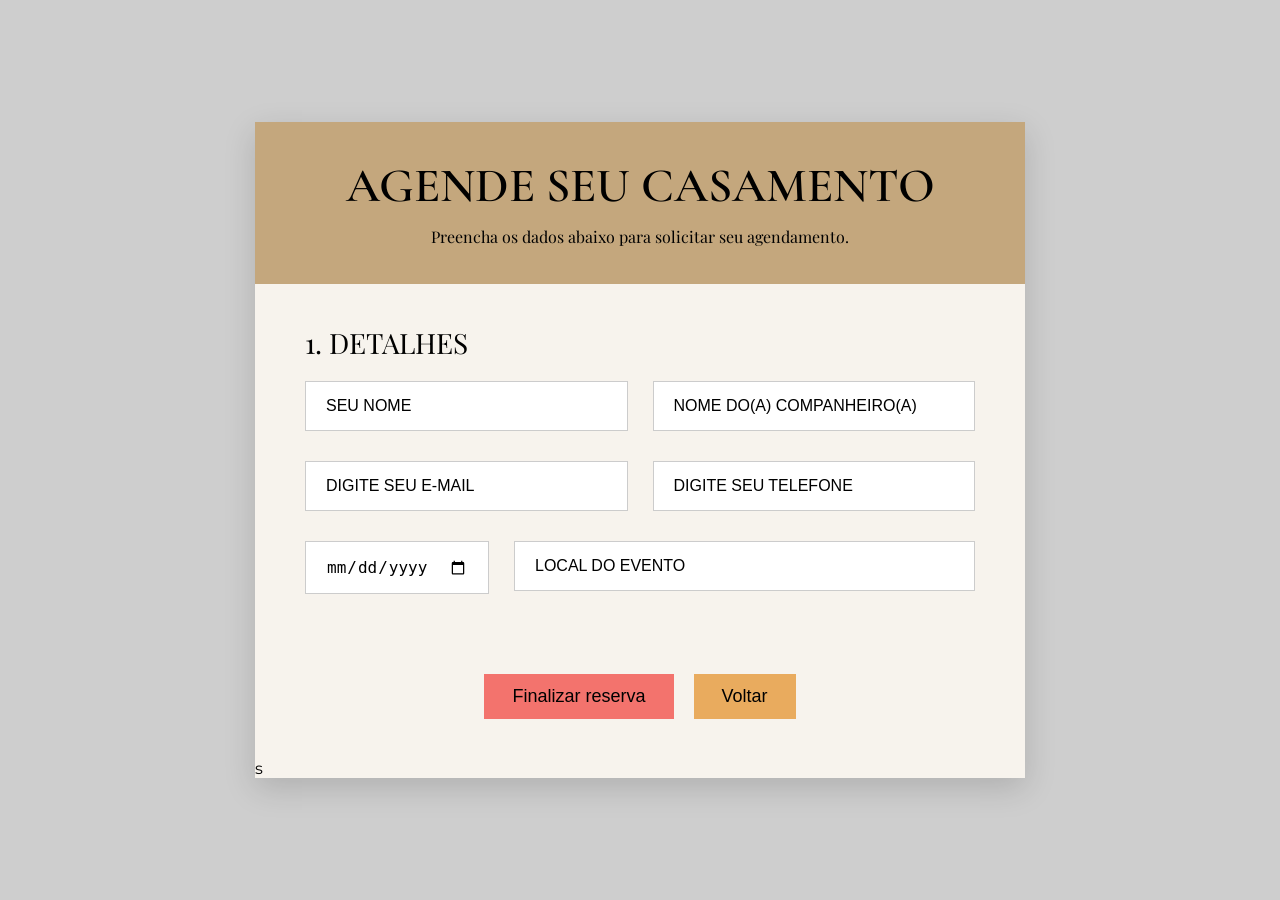
==== agendamento_casamento.html @ 981e92d3 "Primeiro commit" ====
<!DOCTYPE html>
<html lang="pt-BR">
<head>
    <meta charset="UTF-8">
    <meta name="viewport" content="width=device-width, initial-scale=1.0">
    <title>Agendamento - Rafael Lima Fotografia</title>

    <link rel="preconnect" href="https://fonts.googleapis.com">
    <link rel="preconnect" href="https://fonts.gstatic.com" crossorigin>
    <link href="https://fonts.googleapis.com/css2?family=Cormorant+Garamond:wght@400;500;600;700&family=Montserrat:wght@300;400;500&display=swap" rel="stylesheet">
    <link rel="stylesheet" href="css/style.css">
    <link rel="stylesheet" href="css/style_agendamento.css">
</head>
<body>

    <div class="container">
        <div class="topo">
            <h1>AGENDE SEU CASAMENTO</h1>
            <p>Preencha os dados abaixo para solicitar seu agendamento.</p>
        </div>

        <!-- FORMULARIO PARA CASAMENTO -->
        <form class="formulario" action="#" id="casamento">
            <h2>1. DETALHES</h2>
            <div class="names">
                <div class="nome">
                <input type="text" placeholder="SEU NOME" required min="1" max="30">
                </div>

                <div class="nome-companheiro">
                <input type="text" placeholder="NOME DO(A) COMPANHEIRO(A)" required min="1" max="30">
                </div>
            </div>
            
            <div class="dados">
                <div class="email">
                <input type="email" placeholder="DIGITE SEU E-MAIL" required min="5" max="30">
                </div>

                <div class="telefone">
                <input type="number" placeholder="DIGITE SEU TELEFONE" required>
                </div>
            </div>
            

            <div class="infos-pacote">
            <div class="data-evento">
            <input type="date" placeholder="DATA DO EVENTO" required>
            </div>

            <div class="local-evento">
            <input type="text" placeholder="LOCAL DO EVENTO" required max="50">
            </div>   
            </div>

        </form>

        <div class="comando">
            <a href="#"><button class="finalizar">Finalizar reserva</button></a>
            <a href="pacotes.html"><button class="voltar">Voltar</button></a>
            </div>s
    </div>

</body>
</html>
---- css/style.css ----
@import url('https://fonts.googleapis.com/css2?family=Playfair+Display:ital,wght@0,400..900;1,400..900&display=swap');

*{
    margin: 0;
    padding: 0;
    box-sizing: border-box;
}

body{
    width: 100%;
    overflow-x: hidden;
}

@keyframes slideDown {
    from {
        opacity: 0;
        transform: translateY(-30px);
    }
    to {
        opacity: 1;
        transform: translateY(0);
    }
}

header{
    width: 100%;
    padding: 10px 20px;
}

header .menu img,
header .menu ul a {
    opacity: 0;
    animation: slideDown 0.8s ease-out forwards;
}

header .menu img {
    animation-delay: 0.2s;
}

header .menu ul a:nth-child(1) { animation-delay: 0.4s; }
header .menu ul a:nth-child(2) { animation-delay: 0.5s; }
header .menu ul a:nth-child(3) { animation-delay: 0.6s; }
header .menu ul a:nth-child(4) { animation-delay: 0.7s; }

hr{
    height: 0.2px;
    border: none;
    width: 95%;
    margin: auto;
    background-color: #ccc;
}

footer{
    margin-top: auto;
    text-align: center;
    padding: 20px;
}

.content{
    flex: 1;
}

h1, h2, p{
    font-family: "Playfair Display", serif;
    font-style: normal;
}

h1, h2{
    font-weight: 400;
}

p{
    font-weight: 300;
}

.logo{
    margin-left: 40px;
    padding-top: 5px;
    padding-bottom: 5px;
    width: 230px;
    max-width: 100%;
    height: auto;
}

.menu{
    width: 100%;
    display: flex;
    align-items: center;
    justify-content: space-between;
    gap: 20px;
    cursor: pointer;
    transition: 0.3s;
}

.menu ul{
    display: flex;
    align-items: center;
    list-style: none;
    flex-wrap: wrap;
}

.menu ul a{
    text-decoration: none;
    color: black;
}

.menu ul a li{
        margin-right: 90px;
    transition: color 0.3s ease;
    cursor: pointer;
}

.menu ul a:hover li{
    color: #c7b28a;
}

li{
    font-family: -apple-system, BlinkMacSystemFont, 'Segoe UI', Roboto, Oxygen, Ubuntu, Cantarell, 'Open Sans', 'Helvetica Neue', sans-serif;
    font-size: 18px;
    font-weight: 400;
}

/* =========================== */
/* TABLETS */
/* =========================== */
@media (max-width: 1024px){

    header{
        padding: 15px;
    }

    .menu{
        flex-direction: column;
        justify-content: center;
        text-align: center;
    }

    .menu ul{
        gap: 25px;
        justify-content: center;
    }

    .logo{
        width: 200px;
    }

    li{
        font-size: 17px;
    }
}

/* =========================== */
/* CELULARES */
/* =========================== */
@media (max-width: 768px){

    .menu{
        gap: 25px;
    }

    .menu ul{
        flex-direction: column;
        gap: 18px;
        width: 100%;
    }

    .menu ul a{
        width: 100%;
    }

    .menu ul a li{
        width: 100%;
        padding: 8px 0;
    }

    .logo{
        width: 180px;
    }

    h1{
        font-size: 2rem;
        text-align: center;
    }

    h2{
        font-size: 1.5rem;
        text-align: center;
    }

    p{
        font-size: 1rem;
        text-align: center;
        padding: 0 10px;
    }

    li{
        font-size: 16px;
    }
}

/* =========================== */
/* TELAS MUITO PEQUENAS */
/* =========================== */
@media (max-width: 480px){

    header{
        padding: 10px;
    }

    .logo{
        width: 150px;
    }

    .menu ul{
        gap: 12px;
    }

    h1{
        font-size: 1.7rem;
    }

    h2{
        font-size: 1.3rem;
    }

    p{
        font-size: 0.95rem;
    }

    li{
        font-size: 15px;
    }
}
---- css/style_agendamento.css ----
*{
    margin: 0;
    padding: 0;
    box-sizing: border-box;
}

body{
    font-family: 'Montserrat', sans-serif;

    min-height: 100vh;

    display: flex;
    justify-content: center;
    align-items: center;

    padding: 40px 20px;

    background-color: rgba(0, 0, 0, 0.192);

    overflow-x: hidden;
}

/* =========================== */
/* CONTAINER */
/* =========================== */

.container{
    width: 100%;

    max-width: 770px;

    background-color: #F7F3ED;

    box-shadow: 0 10px 30px rgba(0, 0, 0, 0.15);

    overflow: hidden;


}

/* =========================== */
/* TOPO */
/* =========================== */

.topo{
    background-color: #C4A77D;

    color: #000;

    text-align: center;

    padding: 35px 20px;
}

.topo h1{
    font-family: 'Cormorant Garamond', serif;

    font-size: 3rem;

    font-weight: 600;

    margin-bottom: 10px;
}

.topo p{
    font-size: 1rem;

    line-height: 1.5;
}

/* =========================== */
/* FORMULÁRIO */
/* =========================== */

.formulario{
    padding: 40px 50px;

    display: flex;
    flex-direction: column;
    align-items: center;
}

/* =========================== */
/* TÍTULOS */
/* =========================== */

h2{
    width: 100%;

    margin-bottom: 20px;

    text-align: left;

    font-size: 28px;
}

/* =========================== */
/* CAMPOS */
/* =========================== */

label{
    display: block;

    margin-bottom: 8px;

    font-weight: 500;
}

input{
    padding: 15px 20px;

    width: 100%;

    border: 1px solid #ccc;

    outline: none;

    font-size: 16px;
}

input::placeholder{
    color: black;
}

/* =========================== */
/* LINHAS */
/* =========================== */

.dados,
.names,
.infos-pacote{
    display: flex;

    width: 100%;

    gap: 25px;
}

/* =========================== */
/* COLUNAS */
/* =========================== */

.email,
.telefone,
.nome-companheiro,
.local-evento,
.nome,
.sobrenome{
    width: 100%;
}

/* =========================== */
/* ESPAÇAMENTOS */
/* =========================== */

.email,
.telefone{
    margin-top: 30px;
    margin-bottom: 30px;
}

/* =========================== */
/* BOTÕES */
/* =========================== */

.comando{
    display: flex;

    justify-content: center;

    gap: 20px;

    width: 100%;

    margin-top: 40px;
    margin-bottom: 40px;
}

.finalizar,
.voltar{
    padding: 12px 28px;

    border: none;

    font-size: 18px;

    color: black;

    cursor: pointer;

    transition: 0.3s;
}

.finalizar{
    background-color: #F3736D;
}

.voltar{
    background-color: #e9ab5e;
}

.finalizar:hover,
.voltar:hover{
    transform: scale(1.03);

    opacity: 0.9;
}

a{
    text-decoration: none;
}

/* =========================== */
/* TABLETS */
/* =========================== */

@media (max-width: 1024px){

    .container{
        max-width: 90%;
    }

    .topo h1{
        font-size: 2.5rem;
    }

    .formulario{
        padding: 35px;
    }
}

/* =========================== */
/* CELULARES */
/* =========================== */

@media (max-width: 768px){

    body{
        padding: 20px 10px;
    }

    .topo{
        padding: 30px 15px;
    }

    .topo h1{
        font-size: 2rem;
    }

    .topo p{
        font-size: 0.95rem;
    }

    .formulario{
        padding: 25px 20px;
    }

    h2{
        font-size: 24px;

        text-align: center;
    }

    .dados,
    .names,
    .infos-pacote{
        flex-direction: column;

        gap: 20px;
    }

    .email,
    .telefone{
        margin-top: 0;
        margin-bottom: 0;
    }

    input{
        font-size: 15px;

        padding: 14px 16px;
    }

    .comando{
        flex-direction: column;
    }

  .finalizar,
.voltar{
    width: 50%;

    font-size: 16px;

    margin: 0 auto;

    display: block;
}
}

/* =========================== */
/* TELAS MUITO PEQUENAS */
/* =========================== */

@media (max-width: 480px){

    .topo h1{
        font-size: 1.7rem;
    }

    .topo p{
        font-size: 0.9rem;
    }

    .formulario{
        padding: 20px 15px;
    }

    h2{
        font-size: 22px;
    }

    input{
        font-size: 14px;
    }

    .finalizar,
    .voltar{
        padding: 12px;
    }
}
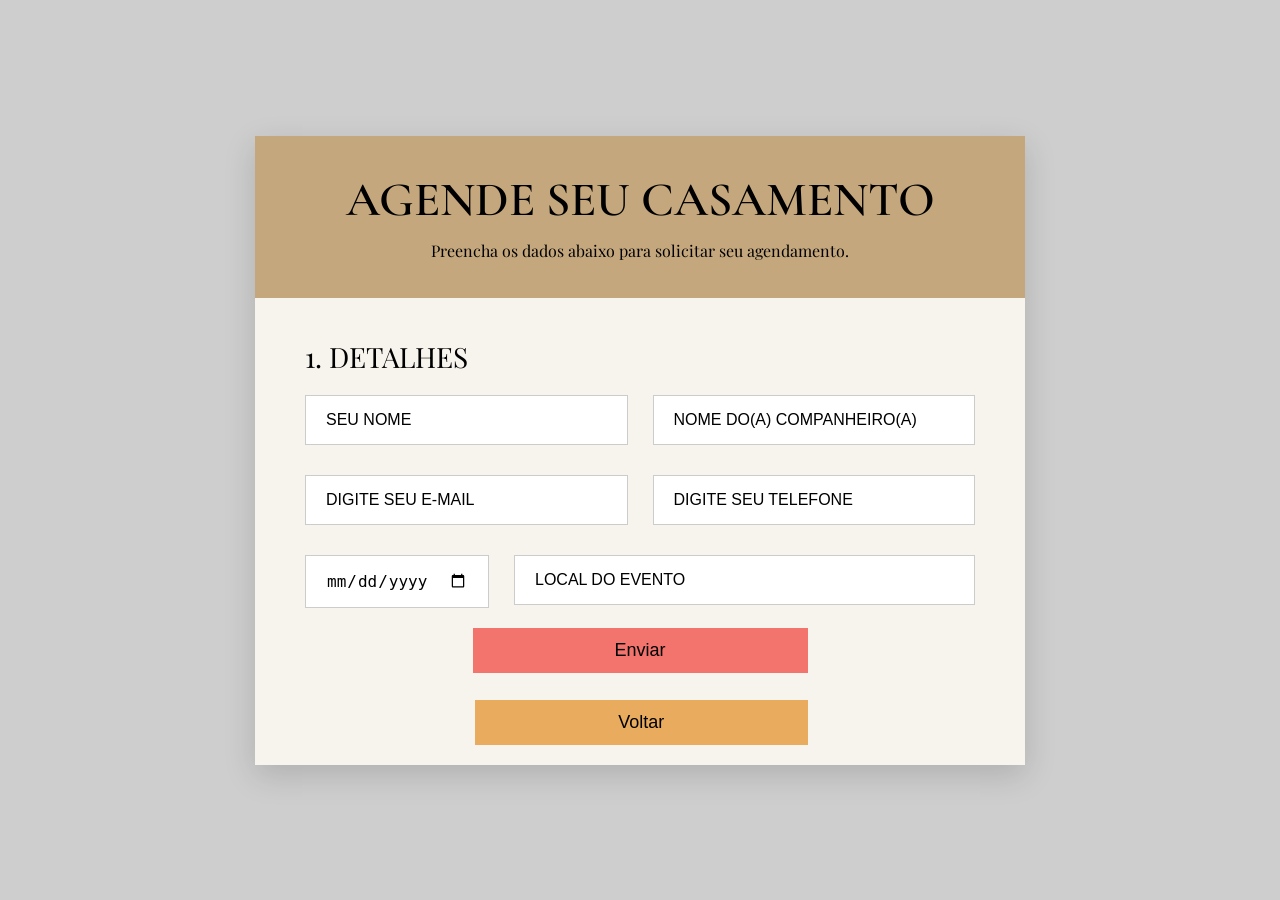
==== commit b1ea6352: "Segundo commit" ====
--- a/agendamento_casamento.html
+++ b/agendamento_casamento.html
@@ -20,45 +20,45 @@
         </div>
 
         <!-- FORMULARIO PARA CASAMENTO -->
-        <form class="formulario" action="#" id="casamento">
+        <form class="formulario" action="agendamento_confirmado.php" method="post">
             <h2>1. DETALHES</h2>
             <div class="names">
                 <div class="nome">
-                <input type="text" placeholder="SEU NOME" required min="1" max="30">
+                <input type="text" name="nome1" placeholder="SEU NOME" required min="1" max="30">
                 </div>
 
                 <div class="nome-companheiro">
-                <input type="text" placeholder="NOME DO(A) COMPANHEIRO(A)" required min="1" max="30">
+                <input type="text" name="nome2" placeholder="NOME DO(A) COMPANHEIRO(A)" required min="1" max="30">
                 </div>
             </div>
             
             <div class="dados">
                 <div class="email">
-                <input type="email" placeholder="DIGITE SEU E-MAIL" required min="5" max="30">
+                <input type="email" name="email" placeholder="DIGITE SEU E-MAIL" required min="5" max="30">
                 </div>
 
                 <div class="telefone">
-                <input type="number" placeholder="DIGITE SEU TELEFONE" required>
+                <input type="number" name="tel" placeholder="DIGITE SEU TELEFONE" required>
                 </div>
             </div>
             
 
             <div class="infos-pacote">
             <div class="data-evento">
-            <input type="date" placeholder="DATA DO EVENTO" required>
+            <input type="date" name="data" placeholder="DATA DO EVENTO" required>
             </div>
 
             <div class="local-evento">
-            <input type="text" placeholder="LOCAL DO EVENTO" required max="50">
+            <input type="text" name="local" placeholder="LOCAL DO EVENTO" required max="50">
             </div>   
             </div>
 
+            <input type="submit" class="envio" value="Enviar">
+            
         </form>
 
-        <div class="comando">
-            <a href="#"><button class="finalizar">Finalizar reserva</button></a>
-            <a href="pacotes.html"><button class="voltar">Voltar</button></a>
-            </div>s
+        <a href="pacotes.html"><button class="voltar">Voltar</button></a>
+
     </div>
 
 </body>
--- a/css/style.css
+++ b/css/style.css
@@ -120,9 +120,8 @@
     font-weight: 400;
 }
 
-/* =========================== */
+
 /* TABLETS */
-/* =========================== */
 @media (max-width: 1024px){
 
     header{
@@ -149,9 +148,8 @@
     }
 }
 
-/* =========================== */
+
 /* CELULARES */
-/* =========================== */
 @media (max-width: 768px){
 
     .menu{
@@ -198,9 +196,8 @@
     }
 }
 
-/* =========================== */
+
 /* TELAS MUITO PEQUENAS */
-/* =========================== */
 @media (max-width: 480px){
 
     header{
--- a/css/style_agendamento.css
+++ b/css/style_agendamento.css
@@ -20,10 +20,8 @@
     overflow-x: hidden;
 }
 
-/* =========================== */
+
 /* CONTAINER */
-/* =========================== */
-
 .container{
     width: 100%;
 
@@ -38,10 +36,8 @@
 
 }
 
-/* =========================== */
+
 /* TOPO */
-/* =========================== */
-
 .topo{
     background-color: #C4A77D;
 
@@ -68,10 +64,8 @@
     line-height: 1.5;
 }
 
-/* =========================== */
+
 /* FORMULÁRIO */
-/* =========================== */
-
 .formulario{
     padding: 40px 50px;
 
@@ -80,10 +74,8 @@
     align-items: center;
 }
 
-/* =========================== */
+
 /* TÍTULOS */
-/* =========================== */
-
 h2{
     width: 100%;
 
@@ -94,10 +86,8 @@
     font-size: 28px;
 }
 
-/* =========================== */
+
 /* CAMPOS */
-/* =========================== */
-
 label{
     display: block;
 
@@ -122,10 +112,8 @@
     color: black;
 }
 
-/* =========================== */
+
 /* LINHAS */
-/* =========================== */
-
 .dados,
 .names,
 .infos-pacote{
@@ -136,10 +124,8 @@
     gap: 25px;
 }
 
-/* =========================== */
+
 /* COLUNAS */
-/* =========================== */
-
 .email,
 .telefone,
 .nome-companheiro,
@@ -149,34 +135,35 @@
     width: 100%;
 }
 
-/* =========================== */
+
 /* ESPAÇAMENTOS */
-/* =========================== */
-
 .email,
 .telefone{
     margin-top: 30px;
     margin-bottom: 30px;
 }
 
-/* =========================== */
+
 /* BOTÕES */
-/* =========================== */
-
-.comando{
-    display: flex;
-
-    justify-content: center;
-
-    gap: 20px;
-
-    width: 100%;
-
-    margin-top: 40px;
-    margin-bottom: 40px;
-}
-
-.finalizar,
+.envio{
+    background-color: #F3736D;
+    width: 50%;
+    margin-top: 20px;
+
+    padding: 12px 28px;
+    border: none;
+    font-size: 18px;
+    color: black;
+    cursor: pointer;
+    transition: 0.3s;
+}
+
+.envio:hover,
+.voltar:hover{
+    transform: scale(1.03);
+    opacity: 0.9;
+}
+
 .voltar{
     padding: 12px 28px;
 
@@ -186,9 +173,6 @@
 
     color: black;
 
-    cursor: pointer;
-
-    transition: 0.3s;
 }
 
 .finalizar{
@@ -197,6 +181,10 @@
 
 .voltar{
     background-color: #e9ab5e;
+    margin-left: 220px;
+    width: 43.2%;
+    margin-top: -20px;
+    margin-bottom: 20px;
 }
 
 .finalizar:hover,
@@ -210,10 +198,8 @@
     text-decoration: none;
 }
 
-/* =========================== */
+
 /* TABLETS */
-/* =========================== */
-
 @media (max-width: 1024px){
 
     .container{
@@ -229,10 +215,8 @@
     }
 }
 
-/* =========================== */
+
 /* CELULARES */
-/* =========================== */
-
 @media (max-width: 768px){
 
     body{
@@ -281,13 +265,10 @@
         padding: 14px 16px;
     }
 
-    .comando{
-        flex-direction: column;
-    }
 
   .finalizar,
 .voltar{
-    width: 50%;
+    width: 45.2%;
 
     font-size: 16px;
 
@@ -297,10 +278,8 @@
 }
 }
 
-/* =========================== */
+
 /* TELAS MUITO PEQUENAS */
-/* =========================== */
-
 @media (max-width: 480px){
 
     .topo h1{
